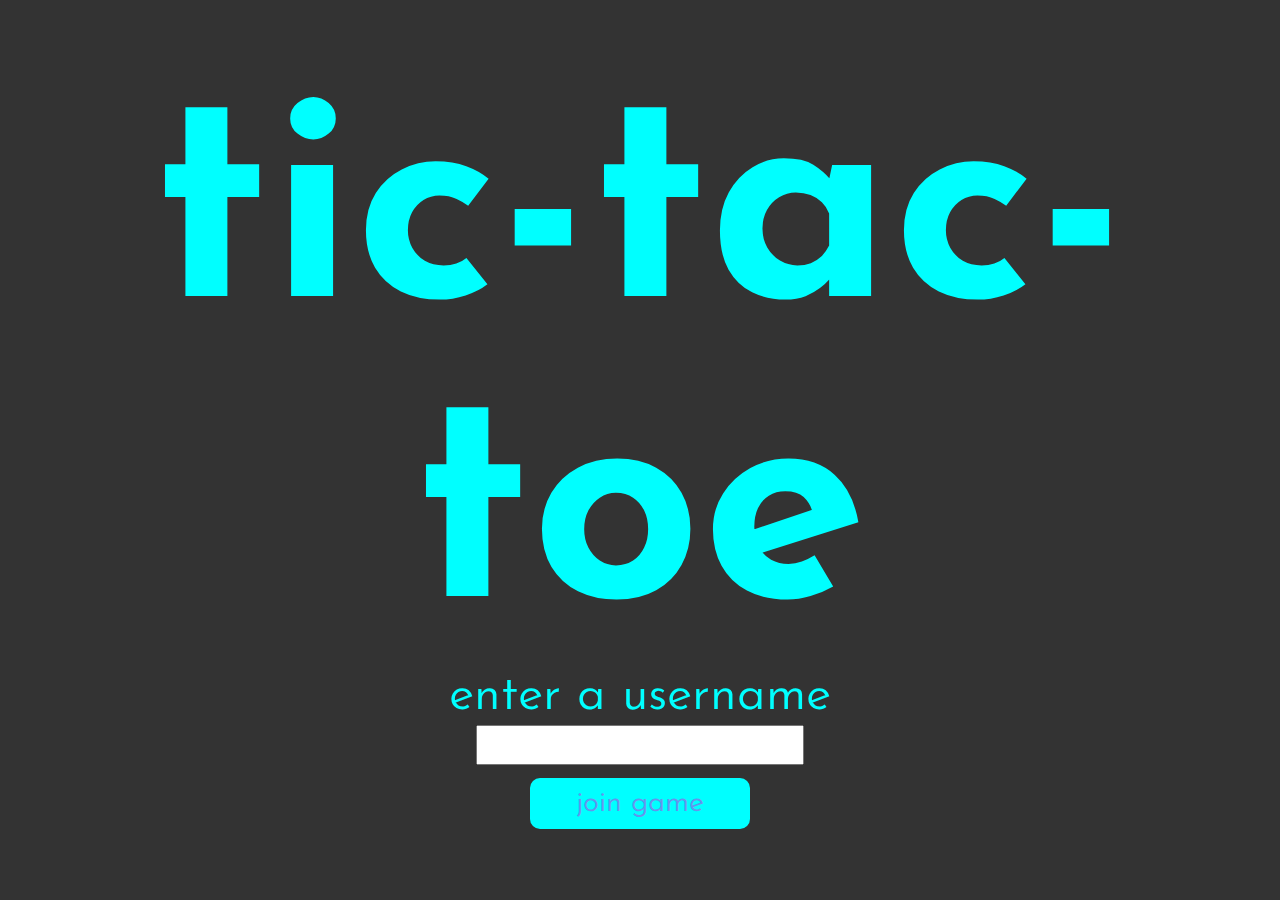
==== frontend/index.html @ 76d045df "Create landing page" ====
<!DOCTYPE html>
<html lang="en">
<head>
    <meta charset="UTF-8">
    <meta name="viewport" content="width=device-width, initial-scale=1.0">
    <title>Document</title>
    <script src="script.js"></script>
    <link rel="preconnect" href="https://fonts.googleapis.com">
    <link rel="preconnect" href="https://fonts.gstatic.com" crossorigin>
    <link href="https://fonts.googleapis.com/css2?family=Josefin+Sans:ital,wght@0,100..700;1,100..700&display=swap" rel="stylesheet">
    <link rel="stylesheet" href="styles.css">
</head>
<body>
    <div id="homePage">
        <h1 id="ticTacToeHeader" class="josefin-sans">tic-tac-toe</h1>
        <div id="joinGameUI" class="josefin-sans">
            <div id="nameInputLabel">enter a username</div>
            <input type="text" id="nameInput">
            <div id="joinGameButton">join game</div>
        </div>
    </div>
</body>
</html>
---- frontend/styles.css ----
.josefin-sans {
  font-family: "Josefin Sans", sans-serif;
  font-optical-sizing: auto;
  font-weight: 350;
  font-style: normal;
}

body {
  background-color: rgb(51, 51, 51);
  display: flex;
  justify-content: center;
  align-items: center;
  height: 100vh;
  margin: 0;
}

#homePage {
  display: flex;
  flex-direction: column;
  align-items: center;
  margin: 0;
  padding: 0;
}

#ticTacToeHeader {
  color: aqua;
  font-weight: 700;
  font-size: 300px;
  text-align: center;
  margin: 0;
}

#joinGameUI {
  display: flex;
  justify-content: center;
  align-items: center;
  flex-direction: column;
  height: 40%;
}

#nameInputLabel {
  color: aqua;
  display: flex;
  justify-content: center;
  font-size: 50px;
}

#nameInput {
  width: 80%;
  font-size: 30px;
  margin: 3px;
}

#joinGameButton {
  display: flex;
  justify-content: center;
  color: cornflowerblue;
  background-color: aqua;
  width: 50%;
  font-size: 30px;
  padding: 10px;
  border-radius: 10px;
  margin-top: 10px;
  cursor: pointer;
}

#joinGameButton:hover {
  background-color: cornflowerblue;
  color: aqua;
}
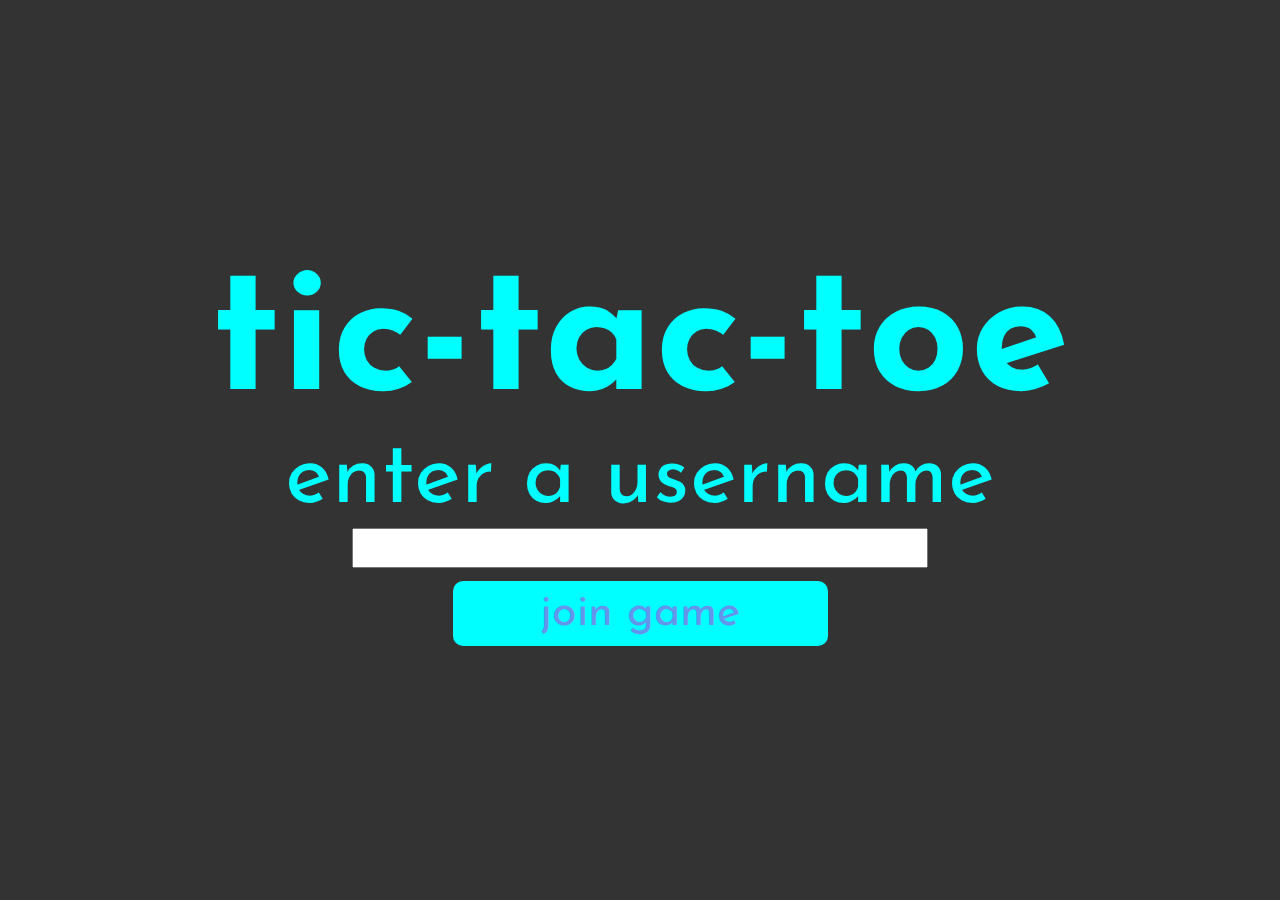
==== commit 42ce12c0: "Create game UI" ====
--- a/frontend/index.html
+++ b/frontend/index.html
@@ -4,7 +4,7 @@
     <meta charset="UTF-8">
     <meta name="viewport" content="width=device-width, initial-scale=1.0">
     <title>Document</title>
-    <script src="script.js"></script>
+    <script src="script.js?n=2"></script>
     <link rel="preconnect" href="https://fonts.googleapis.com">
     <link rel="preconnect" href="https://fonts.gstatic.com" crossorigin>
     <link href="https://fonts.googleapis.com/css2?family=Josefin+Sans:ital,wght@0,100..700;1,100..700&display=swap" rel="stylesheet">
@@ -12,8 +12,8 @@
 </head>
 <body>
     <div id="homePage">
-        <h1 id="ticTacToeHeader" class="josefin-sans">tic-tac-toe</h1>
-        <div id="joinGameUI" class="josefin-sans">
+        <h1 id="ticTacToeHeader">tic-tac-toe</h1>
+        <div id="joinGameUI">
             <div id="nameInputLabel">enter a username</div>
             <input type="text" id="nameInput">
             <div id="joinGameButton">join game</div>
--- a/frontend/styles.css
+++ b/frontend/styles.css
@@ -12,6 +12,10 @@
   align-items: center;
   height: 100vh;
   margin: 0;
+  font-family: "Josefin Sans", sans-serif;
+  font-optical-sizing: auto;
+  font-style: normal;
+  color: aqua;
 }
 
 #homePage {
@@ -23,9 +27,8 @@
 }
 
 #ticTacToeHeader {
-  color: aqua;
   font-weight: 700;
-  font-size: 300px;
+  font-size: min(20vh, 20vw);
   text-align: center;
   margin: 0;
 }
@@ -42,7 +45,7 @@
   color: aqua;
   display: flex;
   justify-content: center;
-  font-size: 50px;
+  font-size: min(10vh, 10vw);
 }
 
 #nameInput {
@@ -57,7 +60,7 @@
   color: cornflowerblue;
   background-color: aqua;
   width: 50%;
-  font-size: 30px;
+  font-size: min(5vh, 5vw);
   padding: 10px;
   border-radius: 10px;
   margin-top: 10px;
@@ -67,4 +70,87 @@
 #joinGameButton:hover {
   background-color: cornflowerblue;
   color: aqua;
+}
+
+#gamePage {
+  display: flex;
+  flex-direction: column;
+  width: 100%;
+  height: 100%;
+}
+
+#gameHeaderDiv {
+  height: 20%;
+  display: flex;
+  justify-content: center;
+  align-items: center;
+}
+
+#gameHeader {
+  font-size: min(7vh, 7vw);
+}
+
+#gameArea {
+  height: 80%;
+  display: flex;
+  justify-content: center;
+  align-items: start;
+}
+
+#gridContainer {
+  height: 80%;
+  aspect-ratio: 1 / 1;
+  display: flex;
+  justify-content: center;
+  align-items: center;
+}
+
+#grid {
+  display: grid;
+  grid-template-columns: repeat(3, 1fr);
+  grid-template-rows: repeat(3, 1fr);
+  width: 100%;
+  height: 100%;
+}
+
+.cell {
+  display: flex;
+  align-items: center;
+  justify-content: center;
+}
+
+#cell1 {
+  border-right: min(1vh, 1vw) solid aqua;
+  border-bottom: min(1vh, 1vw) solid aqua;
+}
+
+#cell2 {
+  border-right: min(1vh, 1vw) solid aqua;
+  border-bottom: min(1vh, 1vw) solid aqua;
+}
+
+#cell3 {
+  border-bottom: min(1vh, 1vw) solid aqua;
+}
+
+#cell4 {
+  border-right: min(1vh, 1vw) solid aqua;
+  border-bottom: min(1vh, 1vw) solid aqua;
+}
+
+#cell5 {
+  border-right: min(1vh, 1vw) solid aqua;
+  border-bottom: min(1vh, 1vw) solid aqua;
+}
+
+#cell6 {
+  border-bottom: min(1vh, 1vw) solid aqua;
+}
+
+#cell7 {
+  border-right: min(1vh, 1vw) solid aqua;
+}
+
+#cell8 {
+  border-right: min(1vh, 1vw) solid aqua;
 }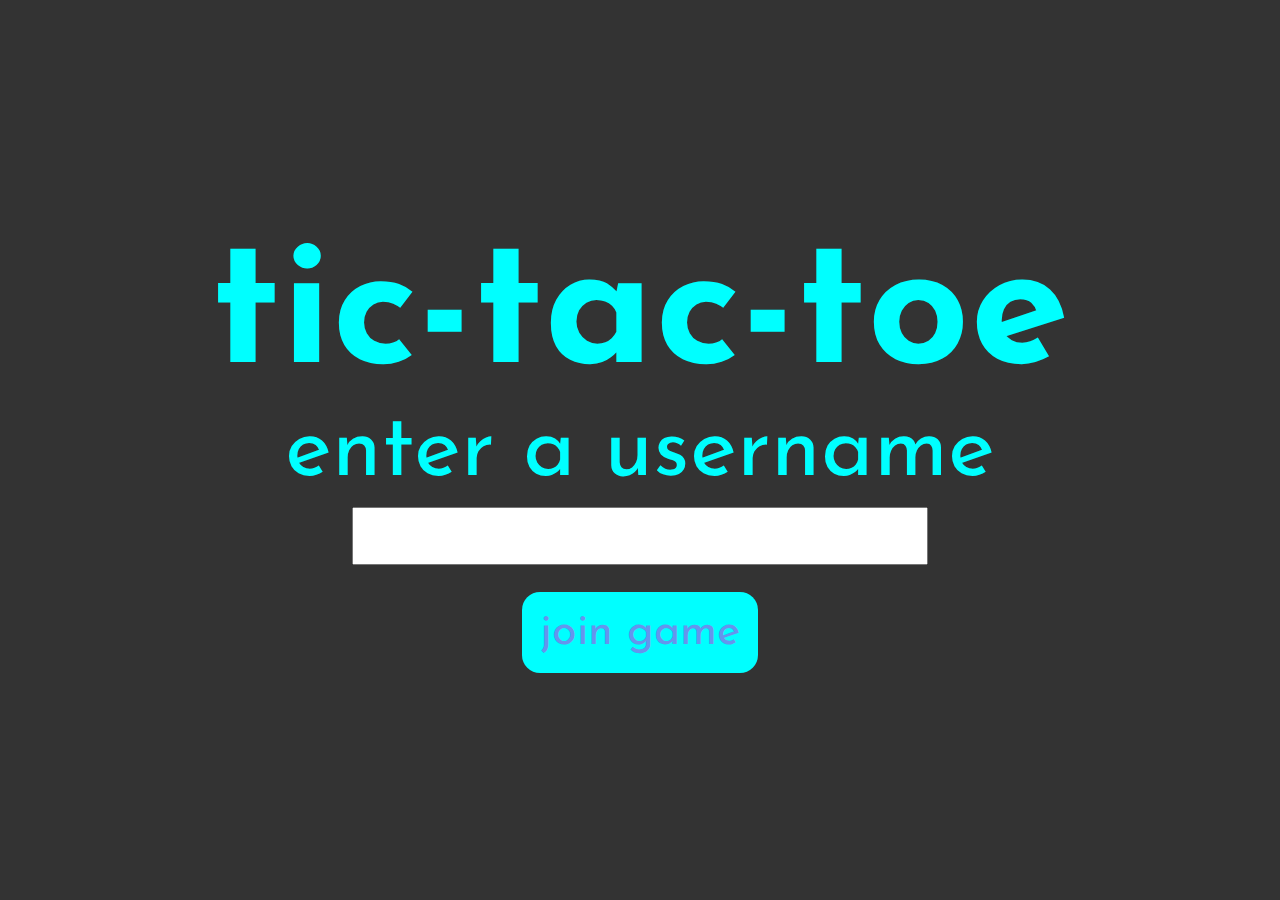
==== commit 8588455c: "Add options for player after game end" ====
--- a/frontend/index.html
+++ b/frontend/index.html
@@ -4,20 +4,12 @@
     <meta charset="UTF-8">
     <meta name="viewport" content="width=device-width, initial-scale=1.0">
     <title>Document</title>
-    <script src="script.js?n=2"></script>
+    <script src="script.js?n=7"></script>
     <link rel="preconnect" href="https://fonts.googleapis.com">
     <link rel="preconnect" href="https://fonts.gstatic.com" crossorigin>
     <link href="https://fonts.googleapis.com/css2?family=Josefin+Sans:ital,wght@0,100..700;1,100..700&display=swap" rel="stylesheet">
-    <link rel="stylesheet" href="styles.css">
+    <link rel="stylesheet" href="styles.css?n=7">
 </head>
 <body>
-    <div id="homePage">
-        <h1 id="ticTacToeHeader">tic-tac-toe</h1>
-        <div id="joinGameUI">
-            <div id="nameInputLabel">enter a username</div>
-            <input type="text" id="nameInput">
-            <div id="joinGameButton">join game</div>
-        </div>
-    </div>
 </body>
 </html>--- a/frontend/styles.css
+++ b/frontend/styles.css
@@ -3,6 +3,37 @@
   font-optical-sizing: auto;
   font-weight: 350;
   font-style: normal;
+}
+
+.button {
+  display: flex;
+  justify-content: center;
+  color: cornflowerblue;
+  background-color: aqua;
+  font-size: min(5vh, 5vw);
+  padding: min(2vh, 2vw);
+  border-radius: min(2vh, 2vw);
+  cursor: pointer;
+}
+
+.button-clicked {
+  background-color: rgb(30, 30, 43);
+  color: gray;
+  cursor: default;
+}
+
+.button:not(.button-clicked):hover, .button:not(.button-clicked):focus {
+  background-color: cornflowerblue;
+  color: aqua;
+}
+
+.unselectable {
+  -webkit-touch-callout: none;
+  -webkit-user-select: none;
+  -khtml-user-select: none;
+  -moz-user-select: none;
+  -ms-user-select: none;
+  user-select: none;
 }
 
 body {
@@ -50,26 +81,12 @@
 
 #nameInput {
   width: 80%;
-  font-size: 30px;
-  margin: 3px;
+  font-size: min(5vh, 5vw);
+  margin: min(1vh, 1vw);
 }
 
 #joinGameButton {
-  display: flex;
-  justify-content: center;
-  color: cornflowerblue;
-  background-color: aqua;
-  width: 50%;
-  font-size: min(5vh, 5vw);
-  padding: 10px;
-  border-radius: 10px;
-  margin-top: 10px;
-  cursor: pointer;
-}
-
-#joinGameButton:hover {
-  background-color: cornflowerblue;
-  color: aqua;
+  margin-top: min(2vh, 2vw);
 }
 
 #gamePage {
@@ -80,10 +97,10 @@
 }
 
 #gameHeaderDiv {
-  height: 20%;
+  flex: 1;
   display: flex;
   justify-content: center;
-  align-items: center;
+  align-items: end;
 }
 
 #gameHeader {
@@ -91,15 +108,14 @@
 }
 
 #gameArea {
-  height: 80%;
   display: flex;
   justify-content: center;
-  align-items: start;
+  align-items: center;
 }
 
 #gridContainer {
-  height: 80%;
-  aspect-ratio: 1 / 1;
+  height: min(50vh, 50vw);
+  width: min(50vh, 50vw);
   display: flex;
   justify-content: center;
   align-items: center;
@@ -111,6 +127,7 @@
   grid-template-rows: repeat(3, 1fr);
   width: 100%;
   height: 100%;
+  font-size: min(15vh, 15vw);
 }
 
 .cell {
@@ -119,17 +136,22 @@
   justify-content: center;
 }
 
+#cell0 {
+  border-right: min(1vh, 1vw) solid aqua;
+  border-bottom: min(1vh, 1vw) solid aqua;
+}
+
 #cell1 {
   border-right: min(1vh, 1vw) solid aqua;
   border-bottom: min(1vh, 1vw) solid aqua;
 }
 
 #cell2 {
-  border-right: min(1vh, 1vw) solid aqua;
   border-bottom: min(1vh, 1vw) solid aqua;
 }
 
 #cell3 {
+  border-right: min(1vh, 1vw) solid aqua;
   border-bottom: min(1vh, 1vw) solid aqua;
 }
 
@@ -139,18 +161,37 @@
 }
 
 #cell5 {
-  border-right: min(1vh, 1vw) solid aqua;
   border-bottom: min(1vh, 1vw) solid aqua;
 }
 
 #cell6 {
-  border-bottom: min(1vh, 1vw) solid aqua;
+  border-right: min(1vh, 1vw) solid aqua;
 }
 
 #cell7 {
   border-right: min(1vh, 1vw) solid aqua;
 }
 
-#cell8 {
-  border-right: min(1vh, 1vw) solid aqua;
-}+#notificationArea {
+  flex: 1;
+  display: flex;
+  flex-direction: column;
+  justify-content: start;
+  align-items: center;
+}
+
+#notificationTextArea {
+  display: flex;
+  font-size: min(6vh, 6vw);
+  align-items: start;
+}
+
+#notification {
+  margin: min(3vh, 3vw);
+}
+
+#notificationButtonArea {
+  display: flex;
+  gap: min(5vh, 5vw);
+  white-space: nowrap;
+}
